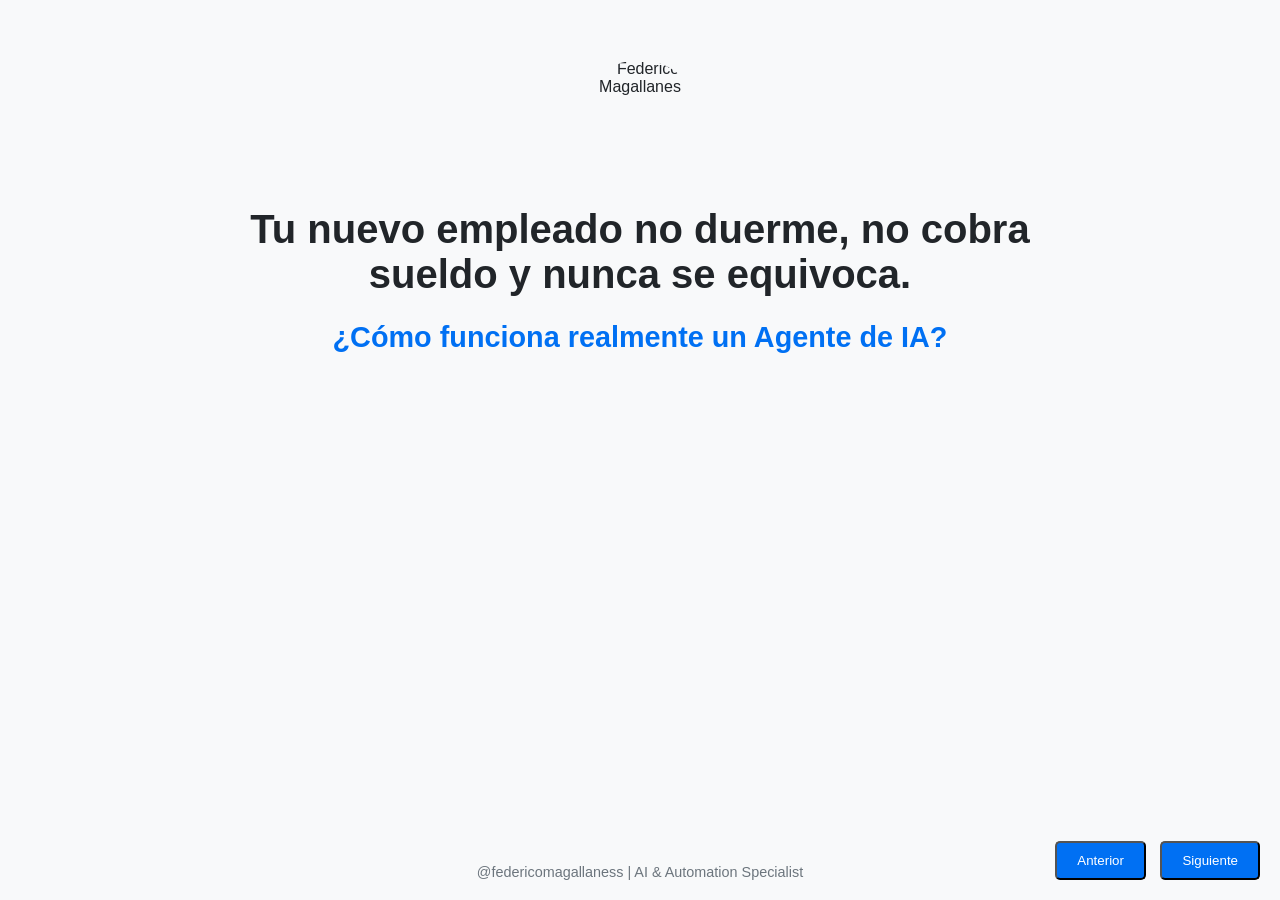
==== carrusel-agente-ia.html @ fc9c0540 "feat: Crear carrusel HTML sobre funcionamiento de Agentes de IA Co-authored-by: aider (openrouter/de" ====
<!DOCTYPE html>
<html lang="es">
<head>
    <meta charset="UTF-8">
    <meta name="viewport" content="width=device-width, initial-scale=1.0">
    <title>Carrusel: ¿Cómo funciona un Agente de IA?</title>
    <style>
        body {
            font-family: 'Montserrat', sans-serif;
            background-color: #f8f9fa;
            color: #212529;
            margin: 0;
            padding: 0;
        }
        
        .slide {
            display: none;
            padding: 40px;
            max-width: 800px;
            margin: 0 auto;
            text-align: center;
        }
        
        .active {
            display: block;
        }
        
        h1 {
            font-size: 2.5rem;
            font-weight: 700;
            margin-bottom: 20px;
            color: #212529;
        }
        
        h2 {
            font-size: 1.8rem;
            font-weight: 600;
            color: #0070f3;
            margin-bottom: 30px;
        }
        
        p {
            font-size: 1.2rem;
            line-height: 1.6;
            color: #6c757d;
            margin-bottom: 20px;
        }
        
        ul {
            text-align: left;
            margin: 0 auto;
            max-width: 500px;
        }
        
        li {
            margin-bottom: 15px;
            color: #212529;
        }
        
        .branding {
            position: fixed;
            bottom: 20px;
            left: 50%;
            transform: translateX(-50%);
            font-size: 0.9rem;
            color: #6c757d;
        }
        
        .profile-img {
            width: 120px;
            height: 120px;
            border-radius: 50%;
            object-fit: cover;
            margin: 20px auto;
            display: block;
        }
        
        .cta-button {
            background-color: #0070f3;
            color: white;
            padding: 15px 30px;
            border-radius: 30px;
            text-decoration: none;
            font-weight: 600;
            display: inline-block;
            margin-top: 20px;
        }
        
        .nav-buttons {
            position: fixed;
            bottom: 20px;
            right: 20px;
        }
        
        .nav-button {
            background-color: #0070f3;
            color: white;
            padding: 10px 20px;
            border-radius: 5px;
            cursor: pointer;
            margin-left: 10px;
        }
    </style>
</head>
<body>

    <!-- Slide 1 -->
    <div class="slide active">
        <img src="Gemini_Generated_Image_6o94496o94496o94.png" alt="Federico Magallanes" class="profile-img">
        <h1>Tu nuevo empleado no duerme, no cobra sueldo y nunca se equivoca.</h1>
        <h2>¿Cómo funciona realmente un Agente de IA?</h2>
        <div class="branding">@federicomagallaness | AI & Automation Specialist</div>
    </div>

    <!-- Slide 2 -->
    <div class="slide">
        <h1>El 90% de los negocios están estancados en el "trabajo operativo".</h1>
        <ul>
            <li>Pasar datos de A a B manualmente.</li>
            <li>Responder las mismas dudas básicas por WhatsApp.</li>
            <li>Mover leads de Excel a CRM.</li>
        </ul>
        <p>"Hacer esto no es crecer. Es simplemente sobrevivir."</p>
        <div class="branding">@federicomagallaness | AI & Automation Specialist</div>
    </div>

    <!-- Slide 3 -->
    <div class="slide">
        <h1>Chatbot vs. Agente de IA. No son lo mismo.</h1>
        <p><strong>Chatbot:</strong> Es reactivo. Sigue un árbol de decisiones rígido (A, B, C).</p>
        <p><strong>Agente:</strong> Es proactivo. Utiliza un modelo de lenguaje (LLM) para razonar y decidir.</p>
        <div class="branding">@federicomagallaness | AI & Automation Specialist</div>
    </div>

    <!-- Slide 4 -->
    <div class="slide">
        <img src="Gemini_Generated_Image_6o94496o94496o94.png" alt="Federico Magallanes" class="profile-img">
        <h1>Así es como se estructuran.</h1>
        <ul>
            <li>Cerebro (LLM): Entiende lenguaje natural en contexto.</li>
            <li>Manos (APIs): Conecta a Gmail, CRM, WhatsApp (vía n8n).</li>
            <li>Memoria: Registra interacciones previas.</li>
        </ul>
        <div class="branding">@federicomagallaness | AI & Automation Specialist</div>
    </div>

    <!-- Slide 5 -->
    <div class="slide">
        <h1>¿Cómo actúan? Un flujo simple:</h1>
        <ol>
            <li>Input: Consulta por WhatsApp.</li>
            <li>Razonamiento: IA detecta intención ("agendar").</li>
            <li>Acción: Usa API de Google Calendar.</li>
            <li>Confirmación: "Turno reservado para mañana a las 10am."</li>
        </ol>
        <div class="branding">@federicomagallaness | AI & Automation Specialist</div>
    </div>

    <!-- Slide 6 -->
    <div class="slide">
        <img src="Gemini_Generated_Image_6o94496o94496o94.png" alt="Federico Magallanes" class="profile-img">
        <h1>Dejá de ser el cuello de botella de tu propia operación.</h1>
        <p>"La automatización con Agentes de IA ya no es el futuro, es el estándar operativo de hoy."</p>
        <a href="#" class="cta-button">Comentá 'AGENTE' y te cuento cómo empezar a delegar.</a>
        <div class="branding">@federicomagallaness | AI & Automation Specialist</div>
    </div>

    <div class="nav-buttons">
        <button class="nav-button" onclick="prevSlide()">Anterior</button>
        <button class="nav-button" onclick="nextSlide()">Siguiente</button>
    </div>

    <script>
        let currentSlide = 0;
        const slides = document.querySelectorAll('.slide');

        function showSlide(index) {
            slides.forEach((slide, i) => {
                slide.classList.toggle('active', i === index);
            });
        }

        function nextSlide() {
            currentSlide = (currentSlide + 1) % slides.length;
            showSlide(currentSlide);
        }

        function prevSlide() {
            currentSlide = (currentSlide - 1 + slides.length) % slides.length;
            showSlide(currentSlide);
        }

        document.addEventListener('keydown', (e) => {
            if (e.key === 'ArrowRight') nextSlide();
            if (e.key === 'ArrowLeft') prevSlide();
        });
    </script>

</body>
</html>
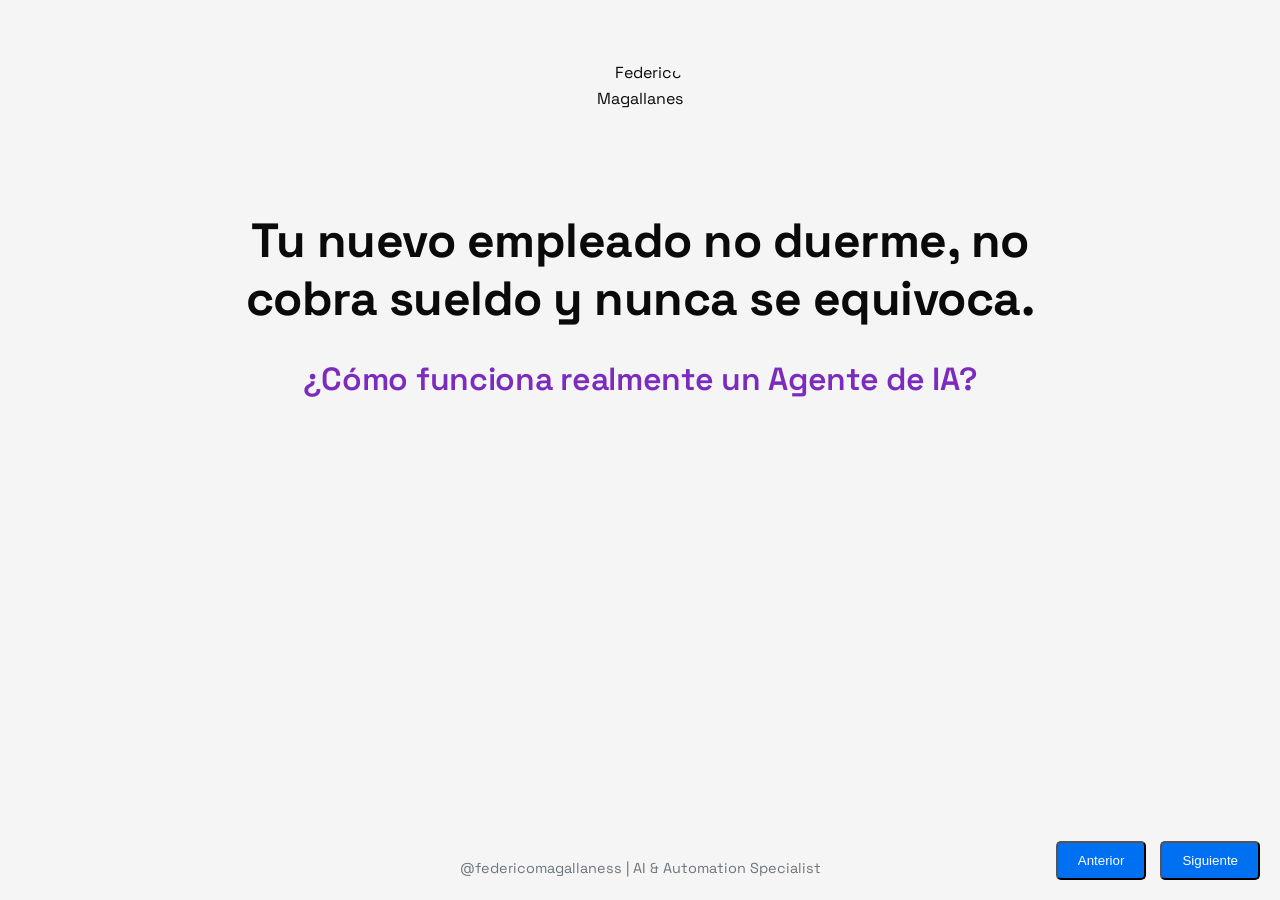
==== commit 2777da42: "feat: Actualiza diseño con tipografías modernas y agrega generador de PDF para Instagram Co-authored" ====
--- a/carrusel-agente-ia.html
+++ b/carrusel-agente-ia.html
@@ -4,13 +4,15 @@
     <meta charset="UTF-8">
     <meta name="viewport" content="width=device-width, initial-scale=1.0">
     <title>Carrusel: ¿Cómo funciona un Agente de IA?</title>
+    <link href="https://fonts.googleapis.com/css2?family=Space+Grotesk:wght@400;700&family=Roboto+Mono:wght@400;600&display=swap" rel="stylesheet">
     <style>
         body {
-            font-family: 'Montserrat', sans-serif;
-            background-color: #f8f9fa;
-            color: #212529;
+            font-family: 'Space Grotesk', sans-serif;
+            background-color: #f5f5f5;
+            color: #0a0a0a;
             margin: 0;
             padding: 0;
+            line-height: 1.6;
         }
         
         .slide {
@@ -26,17 +28,20 @@
         }
         
         h1 {
-            font-size: 2.5rem;
+            font-size: 3rem;
             font-weight: 700;
-            margin-bottom: 20px;
-            color: #212529;
+            margin-bottom: 25px;
+            color: #0a0a0a;
+            letter-spacing: -0.5px;
+            line-height: 1.2;
         }
         
         h2 {
-            font-size: 1.8rem;
+            font-size: 2rem;
             font-weight: 600;
-            color: #0070f3;
+            color: #7b2cbf;
             margin-bottom: 30px;
+            letter-spacing: -0.3px;
         }
         
         p {
